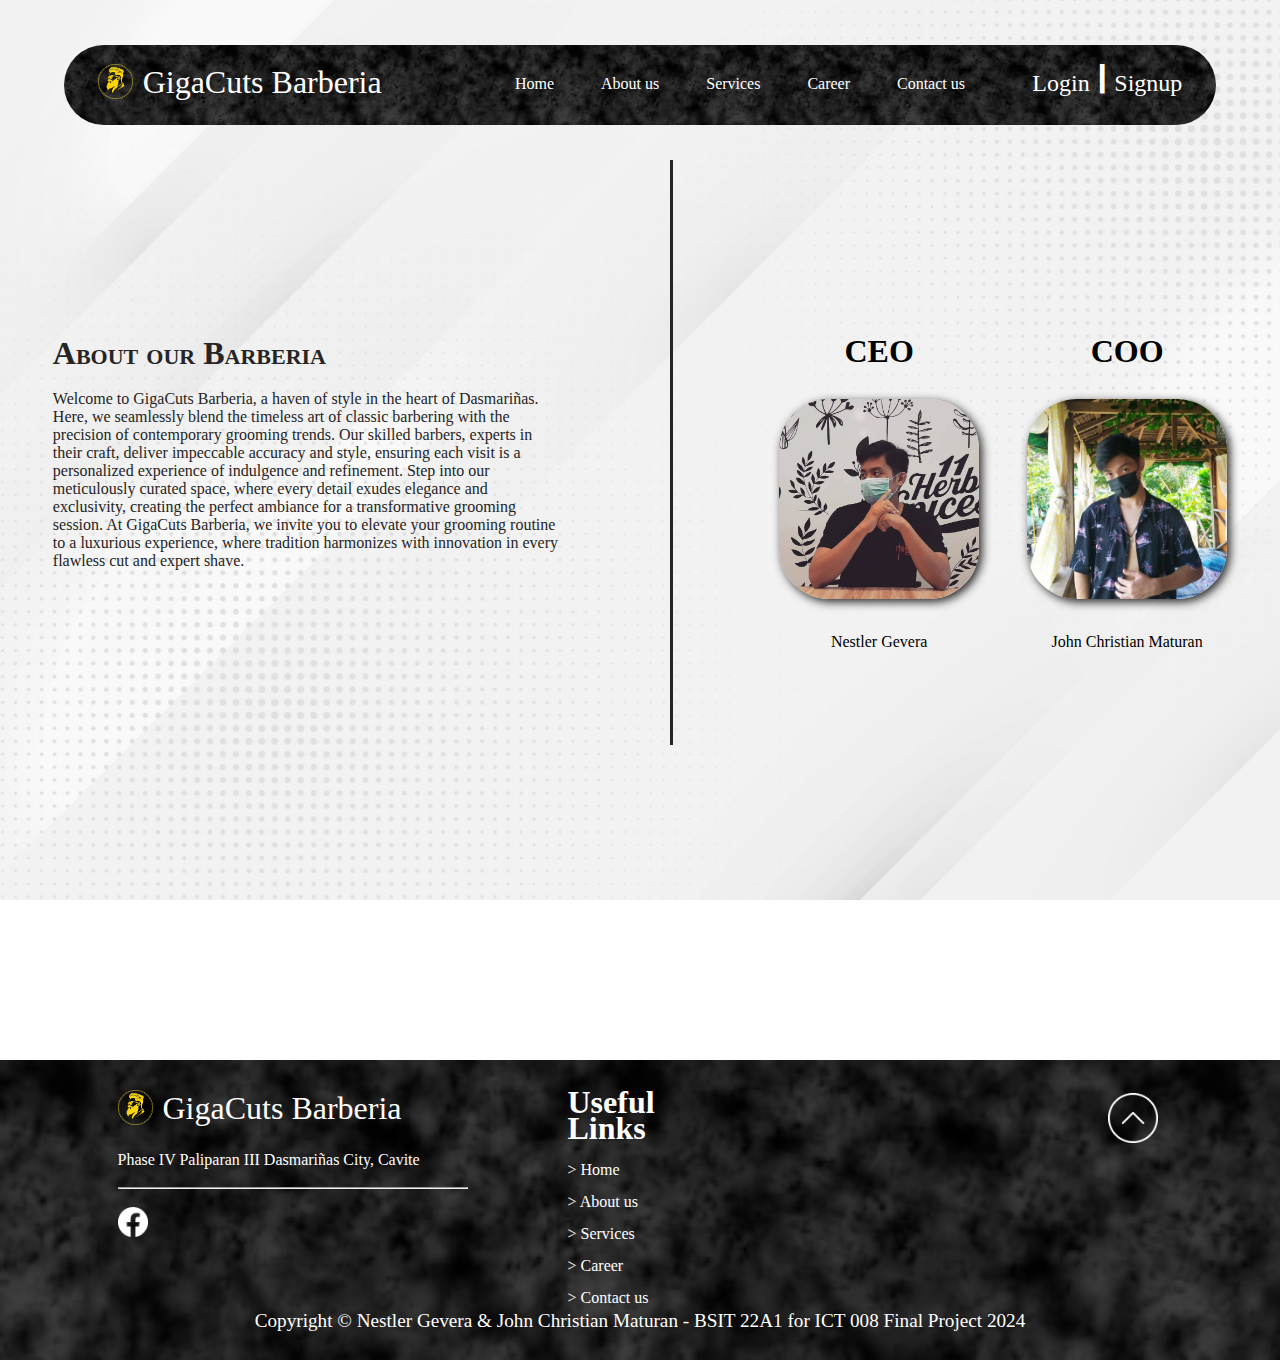
==== aboutus.html @ 195bfbb7 "Added pictures to about us" ====
<!DOCTYPE html>
<html lang="en">
<head>
    <meta charset="UTF-8">
    <meta name="viewport" content="width=device-width, initial-scale=1.0">
    <title>GigaCuts Barberia - About us</title>
    <link rel="icon" href="icons/logo-gold-without-bg.png" type="image/png">
    <link rel="stylesheet" href="css/aboutus.css">
    <link rel="stylesheet" href="css/responsive.css">
</head>
<body>
    <header class="header">
        <div id="navbar-container">
            <div id="logo-container">
                <a href="index.html"><img src="icons/logo-gold-without-bg.png" alt="logo"></a>
                <a href="index.html">GigaCuts Barberia</a>
            </div>
            <nav id="navbar">
                <a href="index.html">Home</a>
                <a href="aboutus.html">About us</a>
                <a href="#">Services</a>
                <a href="#">Career</a>
                <a href="#">Contact us</a>
            </nav>
            <nav id="session-btn">
                <a href="#" id="login-btn">Login</a>
                <p>┃</p>
                <a href="#" id="signup-btn">Signup</a>
            </nav>
        </div>
    </header>
    <main class="main">
        <div class="header-space">

        </div>
        <section class="section" id="landing-page-section">
            <div class="lps" id="lps-1">
                <div id="lps-content">
                    <h1>About our Barberia</h1>
                    <br>
                    <p>
                        Welcome to GigaCuts Barberia, a haven 
                        of style in the heart of Dasmariñas. 
                        Here, we seamlessly blend the timeless 
                        art of classic barbering with the 
                        precision of contemporary grooming 
                        trends. Our skilled barbers, experts 
                        in their craft, deliver impeccable 
                        accuracy and style, ensuring each visit 
                        is a personalized experience of 
                        indulgence and refinement. Step into 
                        our meticulously curated space, where 
                        every detail exudes elegance and 
                        exclusivity, creating the perfect 
                        ambiance for a transformative grooming 
                        session. At GigaCuts Barberia, we 
                        invite you to elevate your grooming 
                        routine to a luxurious experience, 
                        where tradition harmonizes with 
                        innovation in every flawless cut and 
                        expert shave.
                    </p>
                </div>
            </div>
            <div class="lps" id="lps-2">
                
            </div>
            <div class="lps" id="lps-3">
                <div id="lps-3-container">
                    <div id="lps-3-1">
                        <h1>CEO</h1>
                        <figure>
                            <img src="photos/nestler.jpg" alt="A handsome CEO">
                            <figcaption>Nestler Gevera</figcaption>
                        </figure>
                    </div>
                    <div id="lps-3-2">
                        <h1>COO</h1>
                        <figure>
                            <img src="photos/christian.jpg" alt="a handsome COO">
                            <figcaption>John Christian Maturan  </figcaption>
                        </figure>
                    </div>
                </div>
            </div>
        </section>
    </main>
    <footer class="footer">
        <section id="footer-section">
            <div id="footer-container">
                <div id="footer-sec-1">
                    <div id="footer-info-container">
                        <div id="footer-info">
                            <a href="index.html"><img src="icons/logo-gold-without-bg.png" alt="logo"></a>
                            <a href="index.html">GigaCuts Barberia</a>
                        </div>
                        <br>
                        <p id="footer-info-paragraph">Phase IV Paliparan III Dasmariñas City, Cavite</p>
                        <br>
                        <hr>
                        <br>
                        <div class="socmed-icons">
                            <a href="https://www.facebook.com/profile.php?id=61561497173823" target="_blank"><img src="icons/facebook-icon-white.png"></a>
                        </div>
                    </div>
                    <div id="nav-links">
                        <h1>Useful Links</h1>
                        <br>
                        <div id="nav-links-container">
                            <a href="index.html">> Home</a>
                            <a href="aboutus.html">> About us</a>
                            <a href="#">> Services</a>
                            <a href="#">> Career</a>
                            <a href="#">> Contact us</a>
                        </div>
                    </div>
                </div>
                <div id="top-btn">
                    <a href="#top"><img src="icons/pointer-up-white.png"></a>
                </div>
            </div>
            <div id="copyright">
                <p>Copyright © Nestler Gevera & John Christian Maturan - BSIT 22A1 for ICT 008 Final Project 2024</p>
            </div>
        </section>
    </footer>
    <script src="/javascript/aboutus.js"></script>
</body>
</html>
---- css/aboutus.css ----
@import url('https://fonts.cdnfonts.com/css/poppins');
@import url('https://fonts.googleapis.com/css2?family=Montserrat:ital,wght@0,100..900;1,100..900&display=swap');
@import url(https://db.onlinewebfonts.com/c/ffe66f1f477fe14d4460f1558fd58b91?family=Deadhead+Rough);

* {
    margin: 0;
    padding: 0;
    box-sizing: border-box;
    font-family: "Deadhead Rough",fantasy;
    user-select: none;
}

body {
    background-image: url('../assets/white-bg-1.jpg');
    background-repeat: no-repeat;
    background-position: center center;
    background-attachment: fixed;
    background-size: cover;
}

/*Header Code*/
.header {
    position: fixed;
    top: 5%;
    height: 80px;
    width: 100%;
    display: grid;
    place-items: center;
    z-index: 100;
}

#navbar-container {
    display: flex;
    place-items: center;
    width: 90%;
    height: 80px;
    background-image: url('../assets/navbar-bg.png');
    background-attachment: fixed;
    background-repeat: no-repeat;
    background-position: center center;
    border-radius: 50px;
    justify-content: space-around;
}

#logo-container {
    transition: 0.3s;
    display: flex;
    width: 350px;
}

#logo-container a {
    color: white;
    font-size: 2em;
    font-weight: 300;
    text-decoration: none;
    transition: 0.3s;
}

#logo-container:hover {
    transform: scale(1.05);
}

#logo-container a img {
    width: 35px;
    height: 35px;
    margin-right: 10px;
}

#navbar {
    width: 450px;
    display: flex;
    justify-content: space-between;
}

#navbar a {
    text-decoration: none;
    font-size: 1em;
    color: white;
    font-weight: 300;
    transition: 0.3s;
    border-bottom: 3px solid transparent;
    padding-bottom: 5px;
    padding-top: 5px;
    font-family: Poppins;
    font-weight: 500;
}

#navbar a:hover {
    color: #FFD700;
    border-bottom: 3px solid #FFD700;
}

#session-btn {
    width: 150px;
    display: flex;
    justify-content: space-between;
}

#session-btn a {
    text-decoration: none;
    font-size: 1.5em;
    color: white;
    font-weight: 300;
    transition: 0.3s;
    border-bottom: 3px solid transparent;
    padding-bottom: 5px;
    padding-top: 5px;
}

#session-btn p {
    color: white;
    font-size: 1.5em;
    font-weight: 700;

}

#login-btn:hover {
    color: #F63E3E;
    border-bottom: 3px solid #F63E3E;
}

#signup-btn:hover {
    color: #097BE3;
    border-bottom: 3px solid #097BE3;
}

/*Main Code*/
.header-space {
    height: 160px;
    width: 100%;
}

.section {
    width: 100%;
    height: 100vh;
    display: flex;
}

#landing-page-section {
    display: flex;
    justify-content: space-around;
}

.lps {
    height: 65%;
    width: 40%;
}

#lps-1 {
    display: grid;
    place-content: center;
}

#lps-content h1, 
#lps-content p {
    font-family: Poppins;
    color: #252525;
}

#lps-content h1 {
    font-variant: small-caps;
    font-size: 2em;
}

#lps-2 {
    height: 65%;
    width: 3px;
    background-color: #252525;
}

#lps-3 {
    width: 35%;
    display: grid;
    place-items: center;
}

#lps-3-container {
    height: 300px;
    width: 100%;
    display: flex;
    justify-content: space-between;
    line-height: 3;
}

#lps-3-1 img, 
#lps-3-2 img {
    height: 200px;
    width: 200px;
    border-radius: 25%;
    box-shadow: 3px 3px 10px #252525;
}

#lps-3-1, 
#lps-3-2 {
    text-align: center;
}

#lps-3-1 h1, 
#lps-3-2 h1 {
    font-size: 2em;
    font-variant: small-caps;
    font-family: Poppins;
}

/*Footer Code*/
.footer {
    height: 300px;
    width: 100%;
    background-image: url('../assets/navbar-bg.png');
    background-position: center center;
    background-repeat: no-repeat;
    background-size: cover;
}

#footer-section {
    height: 300px;
    width: 100%;
}

#footer-container {
    padding-top: 30px;
    height: 250px;
    width: 100%;
    display: flex;
    justify-content: space-around;
}

#footer-sec-1 {
    display: flex;
    justify-content: space-between;
    height: 250px;
    width: 750px;
}

#footer-info-container {
    height: 200px;
}

#footer-info {
    transition: 0.3s;
    width: 350px;
    display: flex;
}

#footer-info a {
    color: white;
    font-size: 2em;
    font-weight: 300;
    text-decoration: none;
    transition: 0.3s;
}

#footer-info:hover {
    transform: scale(1.05);
}

#footer-info a img {
    width: 35px;
    height: 35px;
    margin-right: 10px;
}

#footer-info-paragraph {
    font-family: Poppins;
    font-size: 1em;
    color: white;
}

.socmed-icons {
    height: 30px;
    width: 300px;
}

.socmed-icons img {
    height: 30px;
    width: 30px;
}

#nav-links {
    height: 250px;
    width: 150px;
    margin-right: 150px;
    line-height: .8;
}

#nav-links h1 {
    color: white;
    font-family: Poppins;
}

#nav-links-container a {
    display: block;
    text-decoration: none;
    font-family: Poppins;
    color: white;
    transition: 0.3s ease;
    line-height: 2;
}

#nav-links-container a:hover {
    transform: translate(10px, 0px);
    color: #FFD700;
}

#top-btn {
    width: 60px;
    height: 60px;
    display: grid;
    place-items: center;
}

#top-btn a img {
    width: 50px;
    height: 50px;
    transition: 0.3s;
}

#top-btn a img:hover {
    transform: scale(1.1);
}

#copyright {
    width: 100%;
    text-align: center;
    color: white;
}

#copyright p {
    font-family: Poppins;
    font-size: 1.2em;
}
---- css/responsive.css ----
/*1920 x 1080 THE MOST COMMON RESOLUTION*/
@media screen and (max-height: 1080) {
    .section {
        height: 1080px;
        width: 100%;
    }
}
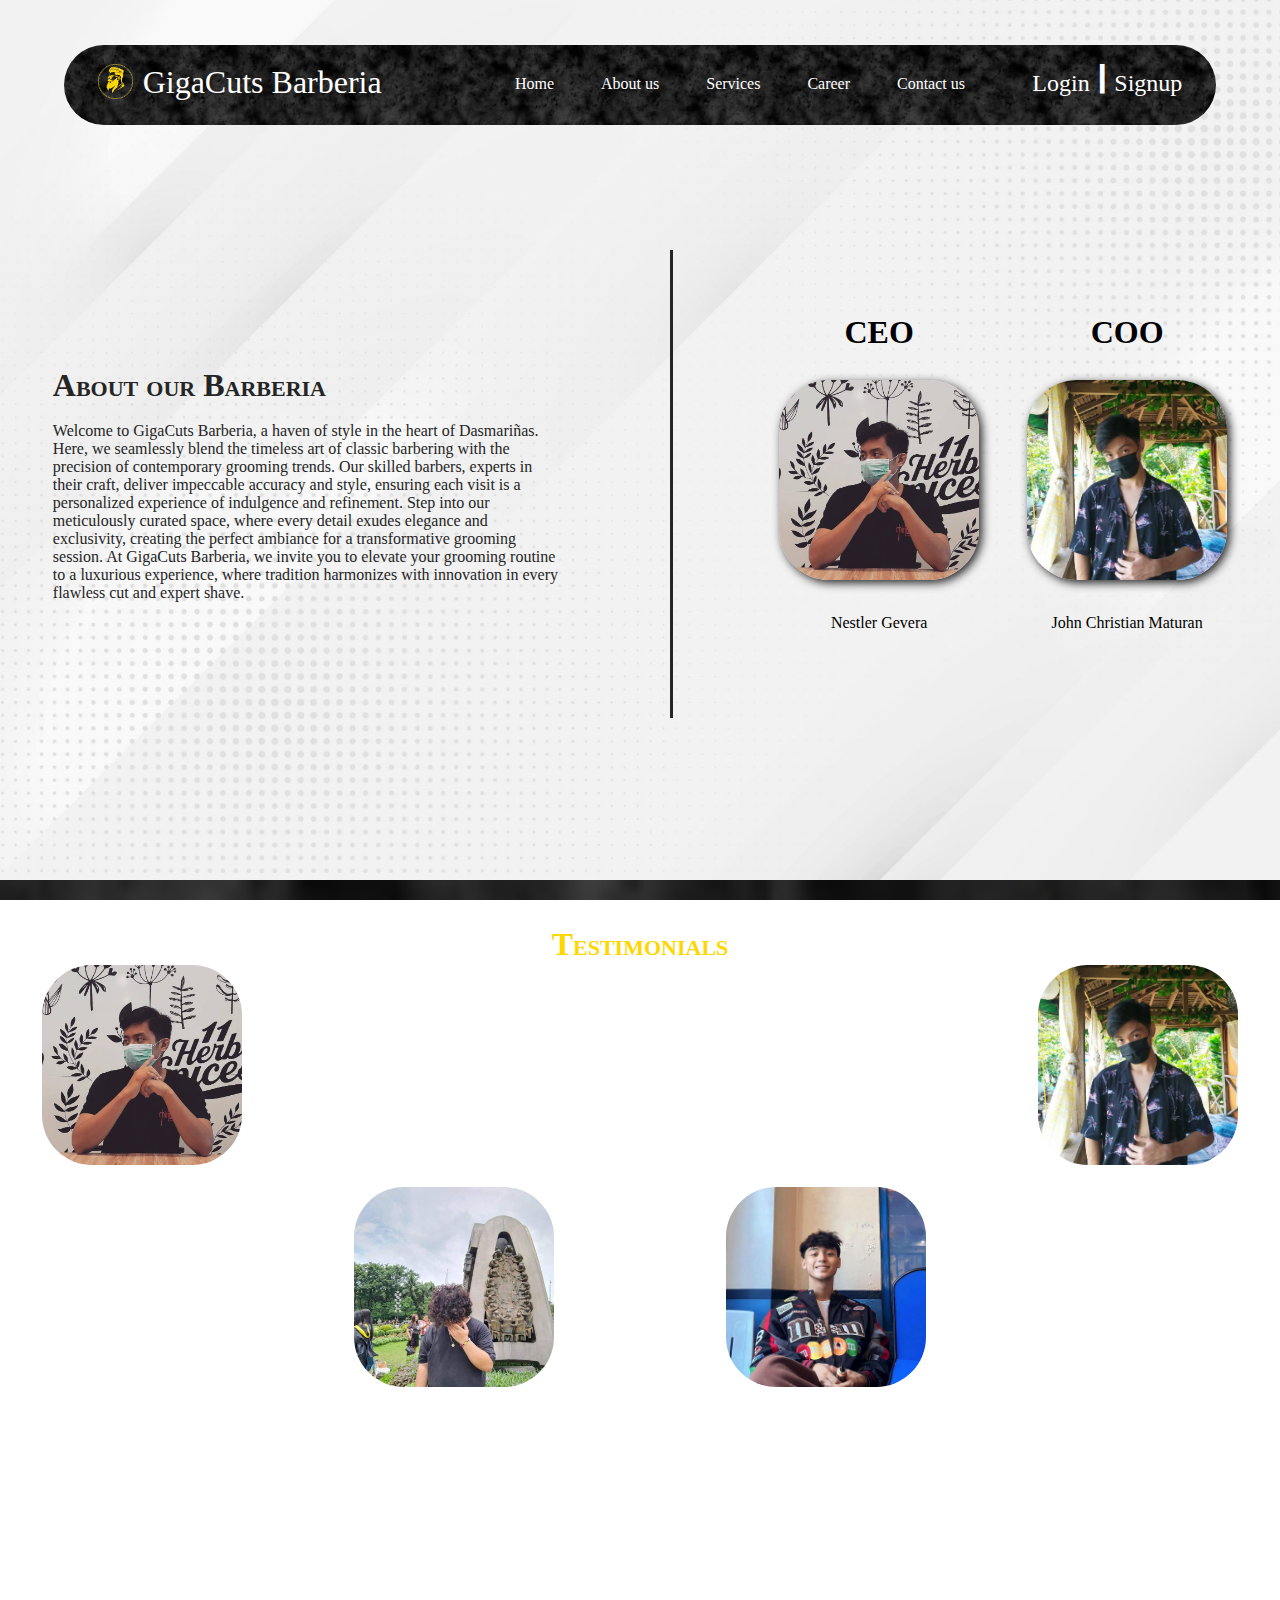
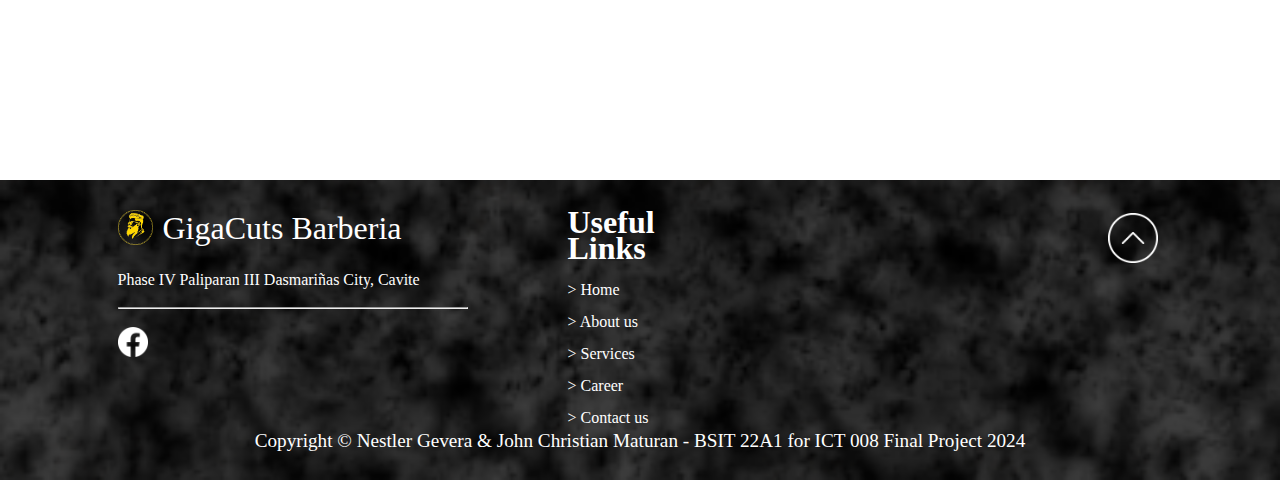
==== commit 48dac803: "finished testimonial section" ====
--- a/aboutus.html
+++ b/aboutus.html
@@ -84,6 +84,80 @@
                 </div>
             </div>
         </section>
+        <section class="section" id="testimonials">
+            <div id="testimonials-title">
+                <h1 id="testimonials-h1">
+                    Testimonials
+                </h1>
+                <div id="testimonials-container">
+                    <div class="tes" id="tes-1">
+                        <div id="t1">
+                            <figure class="figure-testimonials">
+                                <img src="photos/nestler.jpg" alt="Nestler">
+                                <figcaption>Nestler Gevera</figcaption>
+                            </figure>
+                            <div id="pte-container">
+                                <p id="pte-1">
+                                    "GigaCuts Barberia is my go-to spot for 
+                                    impeccable cuts every time. Their 
+                                    attention to detail and friendly 
+                                    atmosphere make each visit a pleasure."
+                                </p>
+                            </div>
+                        </div>
+                        <div id="t2">
+                            <div id="pte-container">
+                                <p id="pte-2">
+                                    "I've been a loyal customer of GigaCuts 
+                                    Barberia for years. Their skilled 
+                                    barbers always exceed my expectations 
+                                    with their precision and professionalism."
+                                </p>
+                            </div>
+                            <figure class="figure-testimonials">
+                                <img src="photos/rey.jpg" alt="Nestler">
+                                <figcaption>Rey James Alpanoso</figcaption>
+                            </figure>
+                        </div>
+                    </div>
+                    <div class="tes" id="tes-2">
+                        
+                    </div>
+                    <div class="tes" id="tes-3">
+                        <div id="t2">
+                            <div id="pte-container">
+                                <p id="pte-2">
+                                    "I'm always impressed by the personalized 
+                                    service and attention to detail at 
+                                    GigaCuts Barberia. They truly understand 
+                                    and cater to their clients' individual 
+                                    styles."
+                                </p>
+                            </div>
+                            <figure class="figure-testimonials">
+                                <img src="photos/christian.jpg" alt="Nestler">
+                                <figcaption>John Christian Maturan</figcaption>
+                            </figure>
+                        </div>
+                        <div id="t1">
+                            <figure class="figure-testimonials">
+                                <img src="photos/jm.jpg" alt="Nestler">
+                                <figcaption>John Michael Francisco</figcaption>
+                            </figure>
+                            <div id="pte-container">
+                                <p id="pte-1">
+                                    "As a regular at GigaCuts Barberia, I can 
+                                    confidently say they deliver exceptional 
+                                    haircuts and great customer service. I 
+                                    always leave feeling fresh and stylish, 
+                                    highly recommend them!"
+                                </p>
+                            </div>
+                        </div>
+                    </div>
+                </div>
+            </div>
+        </section>
     </main>
     <footer class="footer">
         <section id="footer-section">
--- a/css/aboutus.css
+++ b/css/aboutus.css
@@ -7,7 +7,6 @@
     padding: 0;
     box-sizing: border-box;
     font-family: "Deadhead Rough",fantasy;
-    user-select: none;
 }
 
 body {
@@ -111,7 +110,6 @@
     color: white;
     font-size: 1.5em;
     font-weight: 700;
-
 }
 
 #login-btn:hover {
@@ -133,12 +131,13 @@
 .section {
     width: 100%;
     height: 100vh;
-    display: flex;
 }
 
 #landing-page-section {
     display: flex;
     justify-content: space-around;
+    transform: translate(0px, 10vh);
+    height: 80vh;
 }
 
 .lps {
@@ -180,6 +179,7 @@
     display: flex;
     justify-content: space-between;
     line-height: 3;
+    transform: translate(0px, -50px);
 }
 
 #lps-3-1 img, 
@@ -202,6 +202,80 @@
     font-family: Poppins;
 }
 
+/*Testimonials Code*/
+#testimonials-title {
+    width: 100%;
+    height: 620px;
+    background-image: url('../assets/navbar-bg.png');
+    background-position: center center;
+    background-repeat: no-repeat;
+    background-size: cover;
+    background-attachment: fixed;
+    display: grid;
+    place-items: center;
+}
+
+#testimonials-h1 {
+    color: #FFD700;
+    font-variant: small-caps;
+    font-family: Poppins;
+    font-size: 2em;
+    margin-top: 5vh;
+}
+
+#testimonials-container {
+    display: flex;
+    justify-content: space-around;
+    margin-bottom: 10vh;
+}
+
+.tes {
+    width: 40%;
+    display: grid;
+    place-items: center;
+}
+
+.figure-testimonials img {
+    width: 200px;
+    height: 200px;
+    border-radius: 25%;
+}
+
+.figure-testimonials figcaption {
+    text-align: center;
+    color: white;
+}
+
+#t1, #t2 {
+    width: 100%;
+    display: flex;
+    justify-content: space-between;
+}
+
+#pte-container {
+    height: 200px;
+    width: 60%;
+    display: grid;
+    place-items: center;
+}
+
+#t1 p, #t2 p {
+    font-size: 1em;
+    font-family: Poppins;
+    color: white;
+}
+
+#t2 p {
+    text-align: right;
+}
+
+#tes-2 {
+    height: 75%;
+    width: 3px;
+    background-color: white;
+    margin-top: 75px;
+}
+
 /*Footer Code*/
 .footer {
     height: 300px;
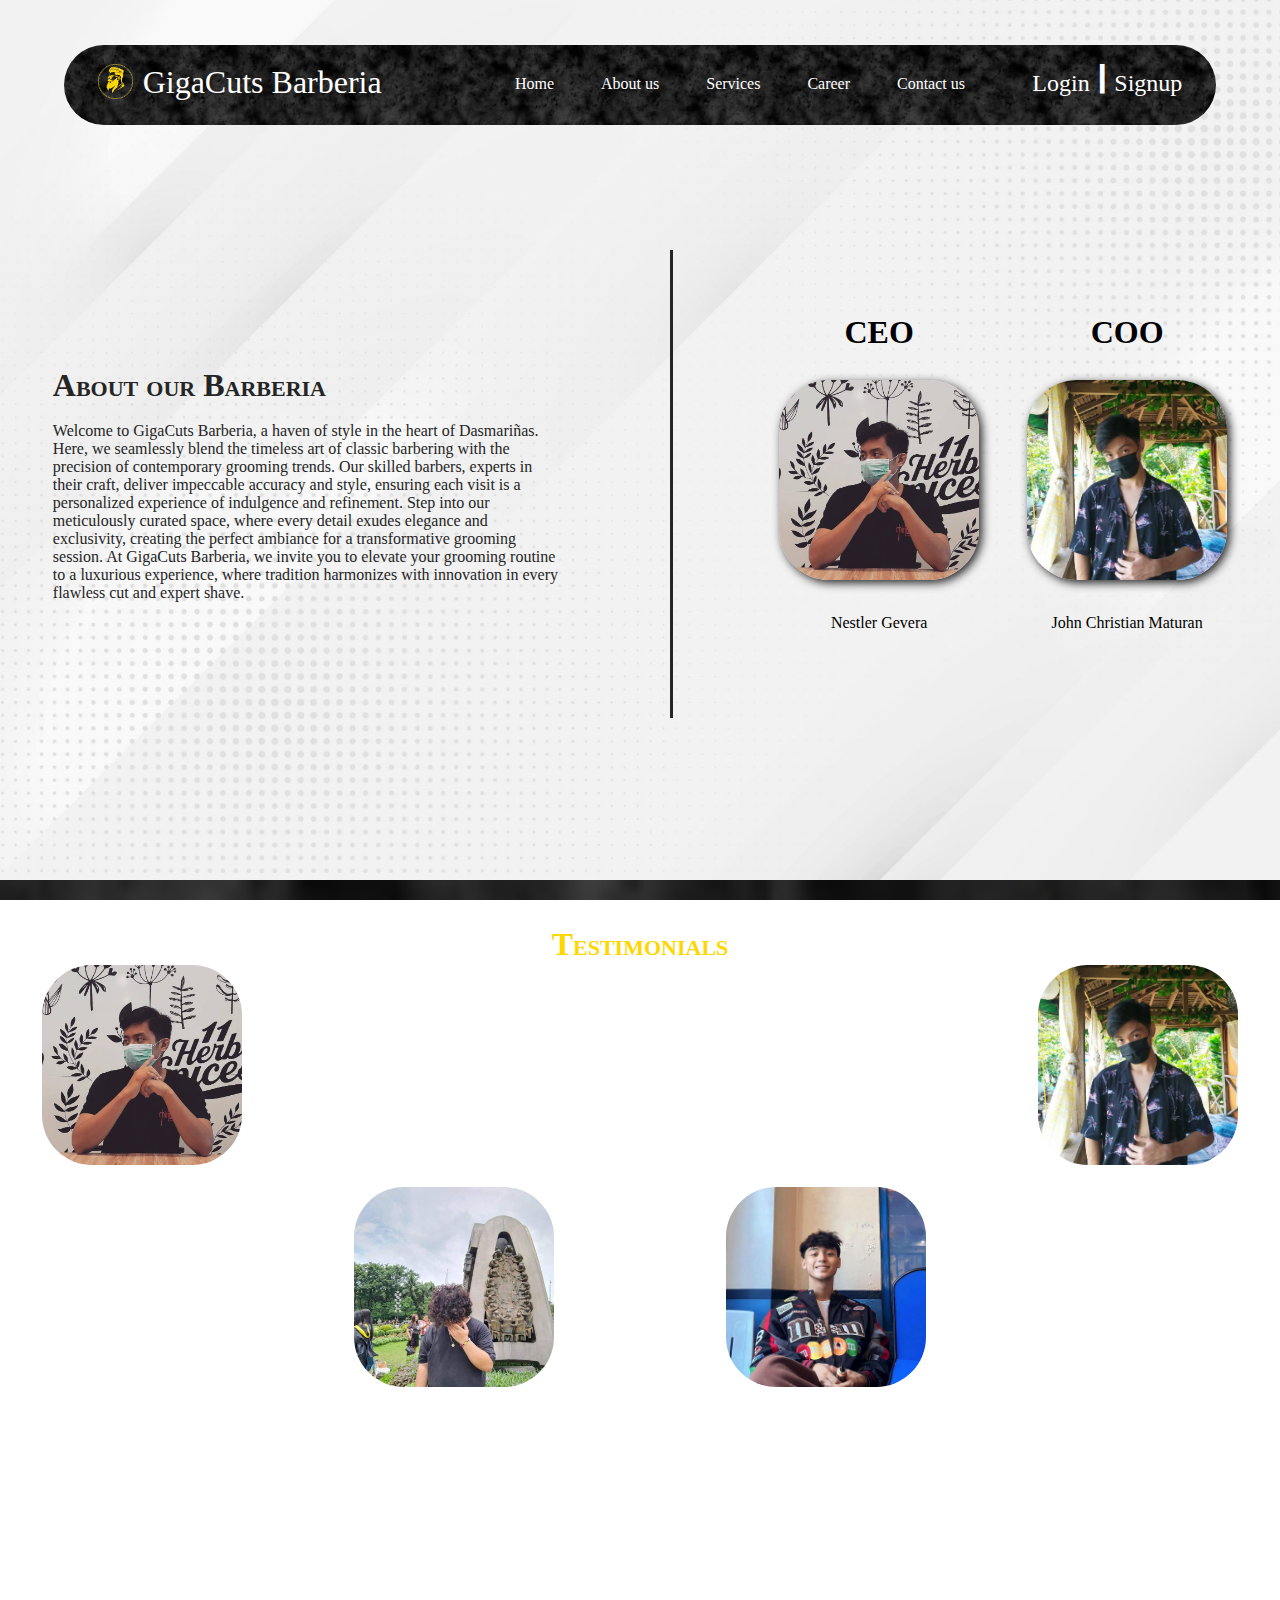
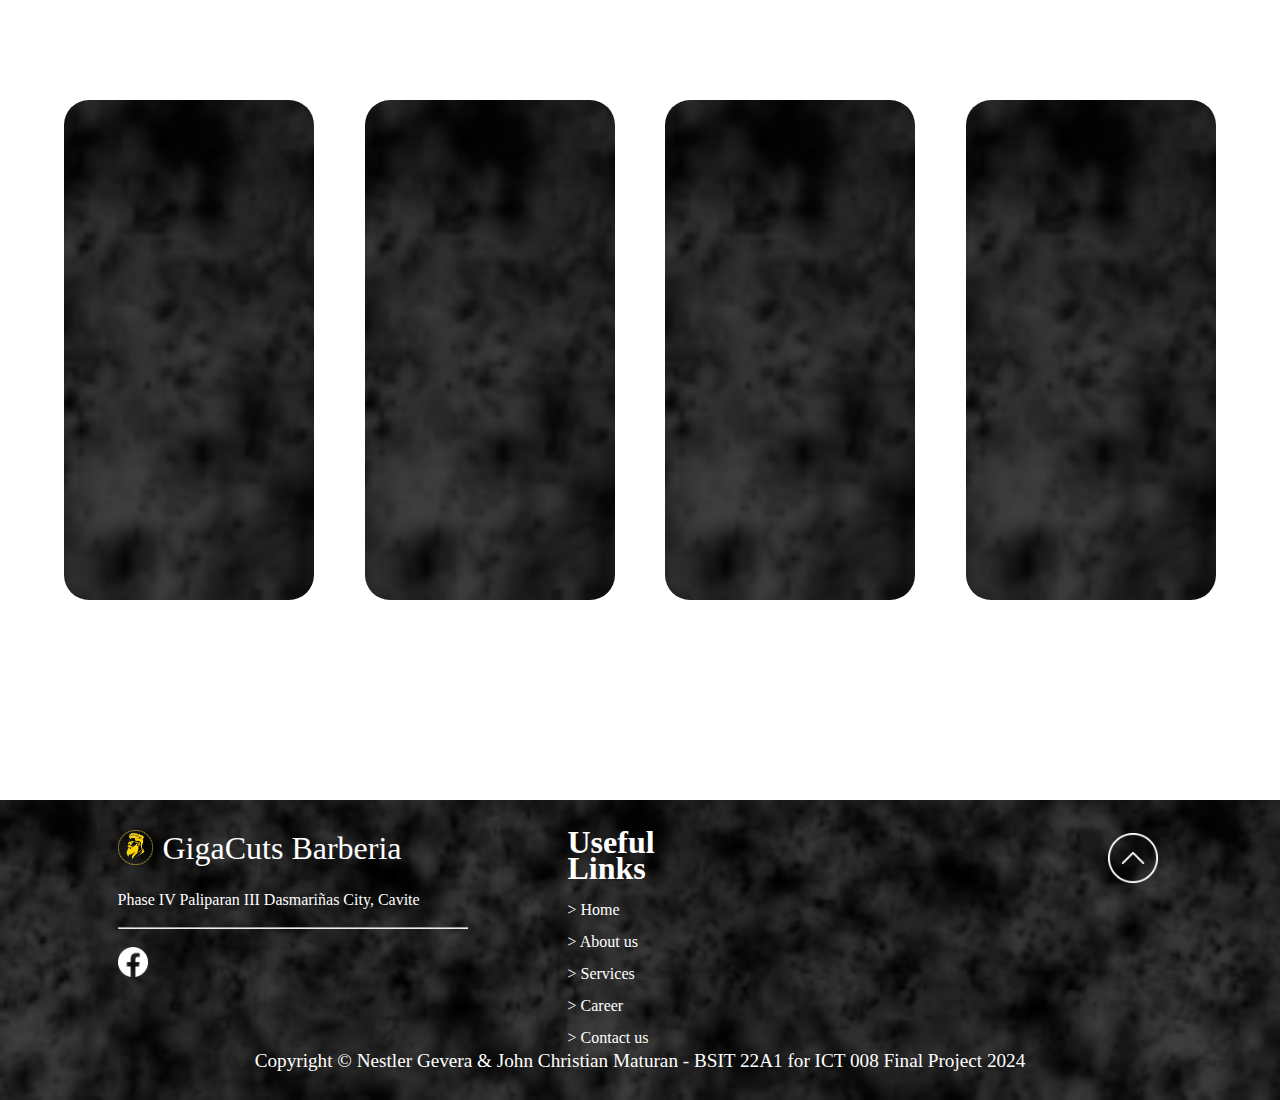
==== commit 75d2e095: "added barbers section" ====
--- a/aboutus.html
+++ b/aboutus.html
@@ -158,6 +158,22 @@
                 </div>
             </div>
         </section>
+        <section class="section" id="barbers">
+            <div id="barbers-container">
+                <div class="barber" id="barber-1">
+                    
+                </div>
+                <div class="barber" id="barber-2">
+                    
+                </div>
+                <div class="barber" id="barber-3">
+                    
+                </div>
+                <div class="barber" id="barber-4">
+                    
+                </div>
+            </div>
+        </section>
     </main>
     <footer class="footer">
         <section id="footer-section">
--- a/css/aboutus.css
+++ b/css/aboutus.css
@@ -203,6 +203,10 @@
 }
 
 /*Testimonials Code*/
+#testimonials {
+    height: 620px;
+}
+
 #testimonials-title {
     width: 100%;
     height: 620px;
@@ -276,6 +280,34 @@
     margin-top: 75px;
 }
 
+/*Barbers Code*/
+#barbers {
+    display: grid;
+    place-items: center;
+}
+
+#barbers-container {
+    width: 90%;
+    height: 500px;
+    display: flex;
+    justify-content: space-between;
+}
+
+.barber {
+    height: 100%;
+    width: 250px;
+    background-image: url('../assets/navbar-bg.png');
+    background-size: cover;
+    background-position: center center;
+    background-repeat: no-repeat;
+    border-radius: 25px;
+    transition: 0.3s;
+}
+
+.barber:hover {
+    transform: scale(1.1);
+}
+
 /*Footer Code*/
 .footer {
     height: 300px;
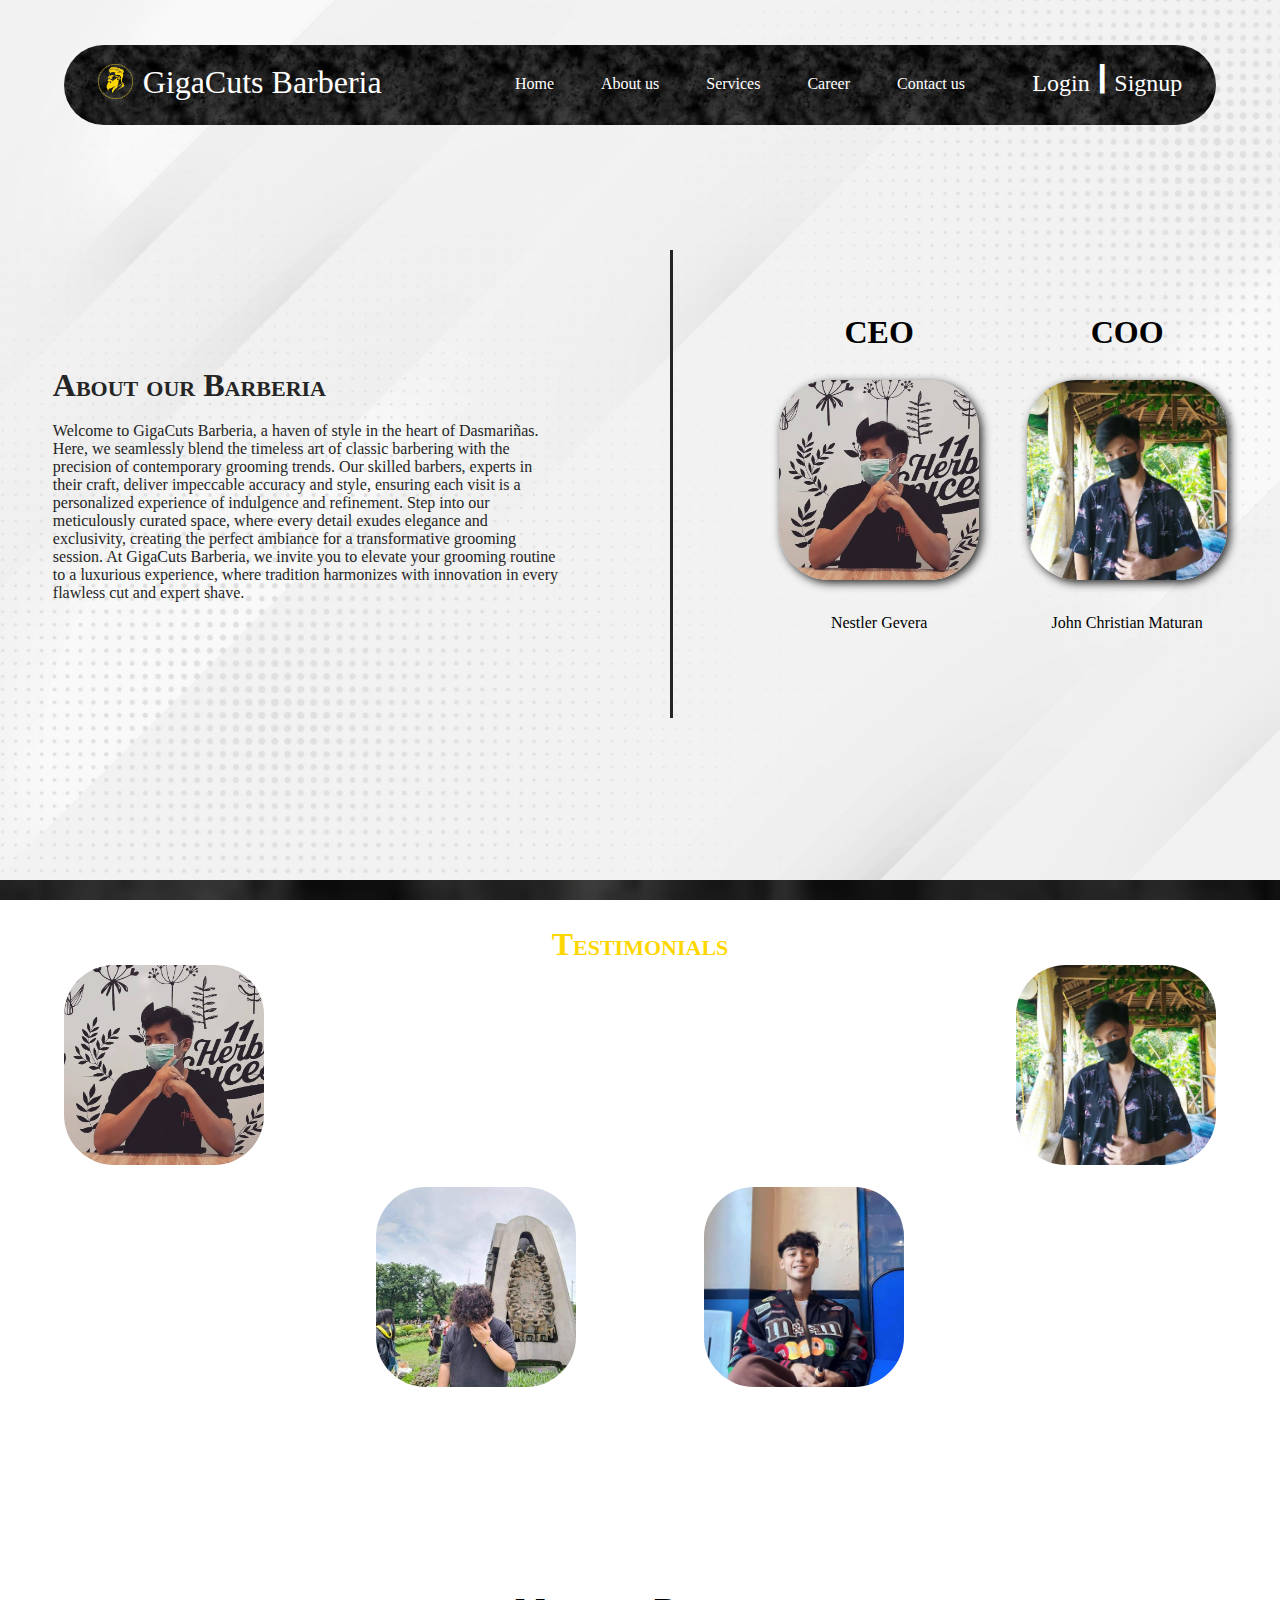
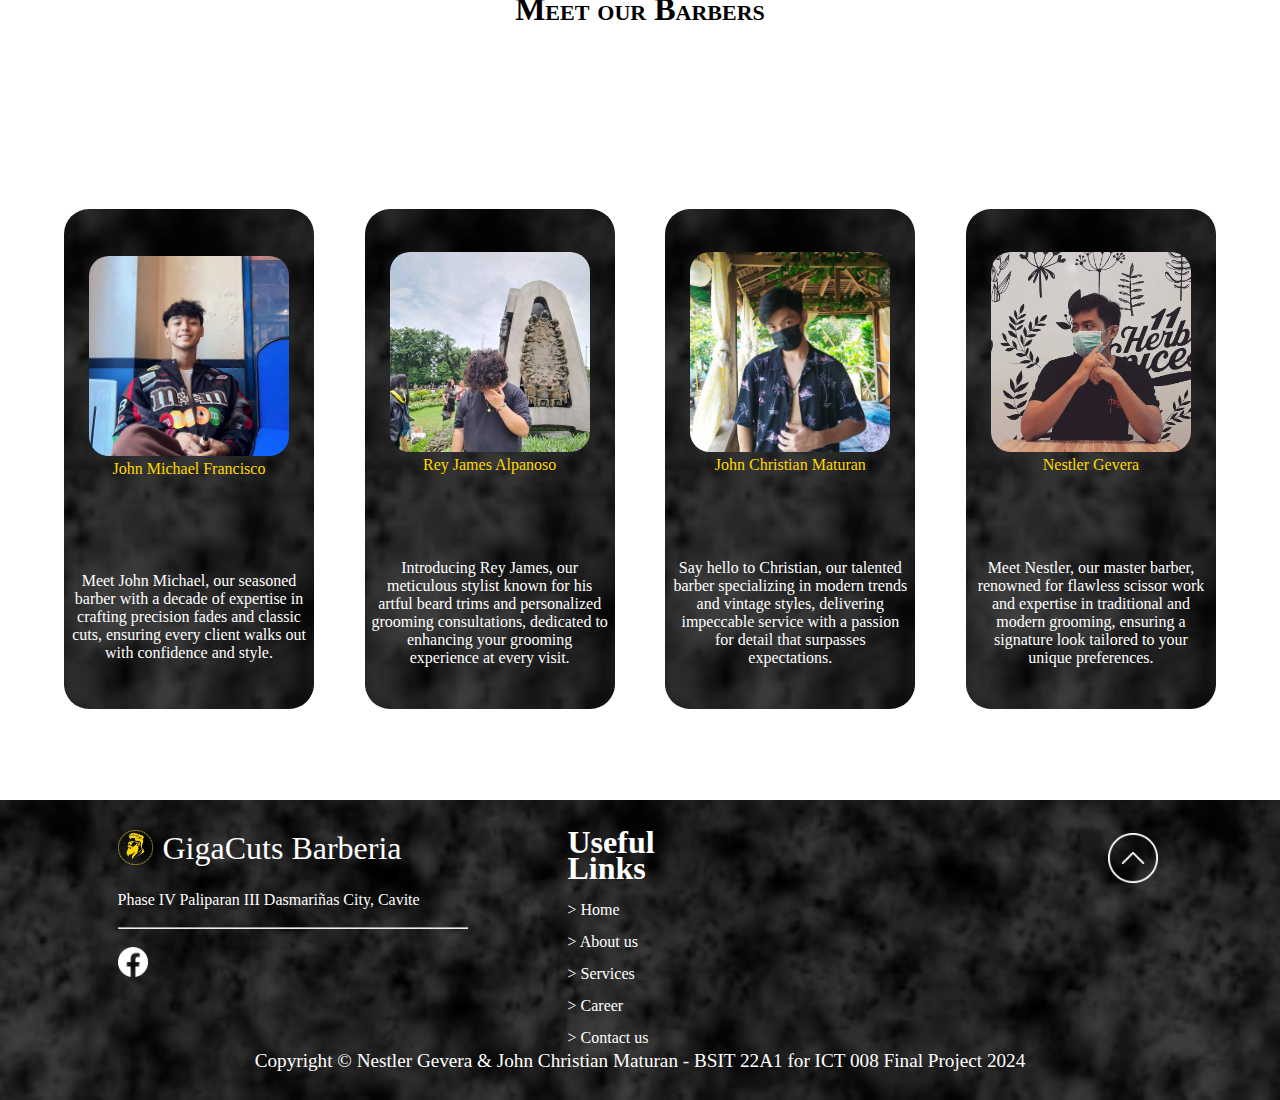
==== commit 8d669cd8: "finished about us page" ====
--- a/aboutus.html
+++ b/aboutus.html
@@ -120,9 +120,6 @@
                             </figure>
                         </div>
                     </div>
-                    <div class="tes" id="tes-2">
-                        
-                    </div>
                     <div class="tes" id="tes-3">
                         <div id="t2">
                             <div id="pte-container">
@@ -159,18 +156,59 @@
             </div>
         </section>
         <section class="section" id="barbers">
+            <div id="barber-h1">
+                <h1>Meet our Barbers</h1>
+            </div>
             <div id="barbers-container">
                 <div class="barber" id="barber-1">
-                    
+                    <figure>
+                        <img src="photos/jm.jpg" alt="A handsome man">
+                        <figcaption>John Michael Francisco</figcaption>
+                    </figure>
+                    <p class="barber-intro">
+                        Meet John Michael, our seasoned barber 
+                        with a decade of expertise in crafting 
+                        precision fades and classic cuts, 
+                        ensuring every client walks out with 
+                        confidence and style.
+                    </p>
                 </div>
                 <div class="barber" id="barber-2">
-                    
+                    <figure>
+                        <img src="photos/rey.jpg" alt="A handsome man">
+                        <figcaption>Rey James Alpanoso</figcaption>
+                    </figure>
+                    <p class="barber-intro">
+                        Introducing Rey James, our meticulous 
+                        stylist known for his artful beard trims 
+                        and personalized grooming consultations, 
+                        dedicated to enhancing your grooming 
+                        experience at every visit.
+                    </p>
                 </div>
                 <div class="barber" id="barber-3">
-                    
+                    <figure>
+                        <img src="photos/christian.jpg" alt="A handsome man">
+                        <figcaption>John Christian Maturan</figcaption>
+                    </figure>
+                    <p class="barber-intro">
+                        Say hello to Christian, our talented barber 
+                        specializing in modern trends and vintage 
+                        styles, delivering impeccable service with a 
+                        passion for detail that surpasses expectations.
+                    </p>
                 </div>
                 <div class="barber" id="barber-4">
-                    
+                    <figure>
+                        <img src="photos/nestler.jpg" alt="A handsome man">
+                        <figcaption>Nestler Gevera</figcaption>
+                    </figure>
+                    <p class="barber-intro">
+                        Meet Nestler, our master barber, renowned for 
+                        flawless scissor work and expertise in 
+                        traditional and modern grooming, ensuring a 
+                        signature look tailored to your unique preferences.
+                    </p>
                 </div>
             </div>
         </section>
@@ -206,7 +244,10 @@
                     </div>
                 </div>
                 <div id="top-btn">
-                    <a href="#top"><img src="icons/pointer-up-white.png"></a>
+                    <a href="#top" id="top-btn-link">
+                        <img src="icons/pointer-up-white.png" id="top-white">
+                        <img src="icons/pointer-up-gold.png" id="top-gold">
+                    </a>
                 </div>
             </div>
             <div id="copyright">
--- a/css/aboutus.css
+++ b/css/aboutus.css
@@ -273,17 +273,21 @@
     text-align: right;
 }
 
-#tes-2 {
-    height: 75%;
-    width: 3px;
-    background-color: white;
-    margin-top: 75px;
-}
-
 /*Barbers Code*/
 #barbers {
     display: grid;
     place-items: center;
+}
+
+#barber-h1 {
+    width: 100%;
+    text-align: center;
+}
+
+#barber-h1 h1 {
+    font-variant: small-caps;
+    font-family: Poppins;
+    font-size: 2em;
 }
 
 #barbers-container {
@@ -302,10 +306,30 @@
     background-repeat: no-repeat;
     border-radius: 25px;
     transition: 0.3s;
+    display: grid;
+    place-items: center;
 }
 
 .barber:hover {
     transform: scale(1.1);
+}
+
+.barber img {
+    height: 200px;
+    width: 200px;
+    border-radius: 20px;
+}
+
+.barber figcaption {
+    text-align: center;
+    color: #FFD700;
+}
+
+.barber p {
+    text-align: center;
+    width: 95%;
+    color: white;
+    font-family: Poppins;
 }
 
 /*Footer Code*/
@@ -415,13 +439,23 @@
     place-items: center;
 }
 
-#top-btn a img {
+#top-btn-link {
+    transition: opacity 0.5s ease-in-out;
+}
+
+#top-btn-link img {
+    height: 50px;
     width: 50px;
-    height: 50px;
-    transition: 0.3s;
-}
-
-#top-btn a img:hover {
+}
+
+#top-btn-link img#top-gold {
+    display: none;
+}
+#top-btn-link:hover img#top-white {
+    display: none;
+}
+#top-btn-link:hover img#top-gold {
+    display: inline;
     transform: scale(1.1);
 }
 
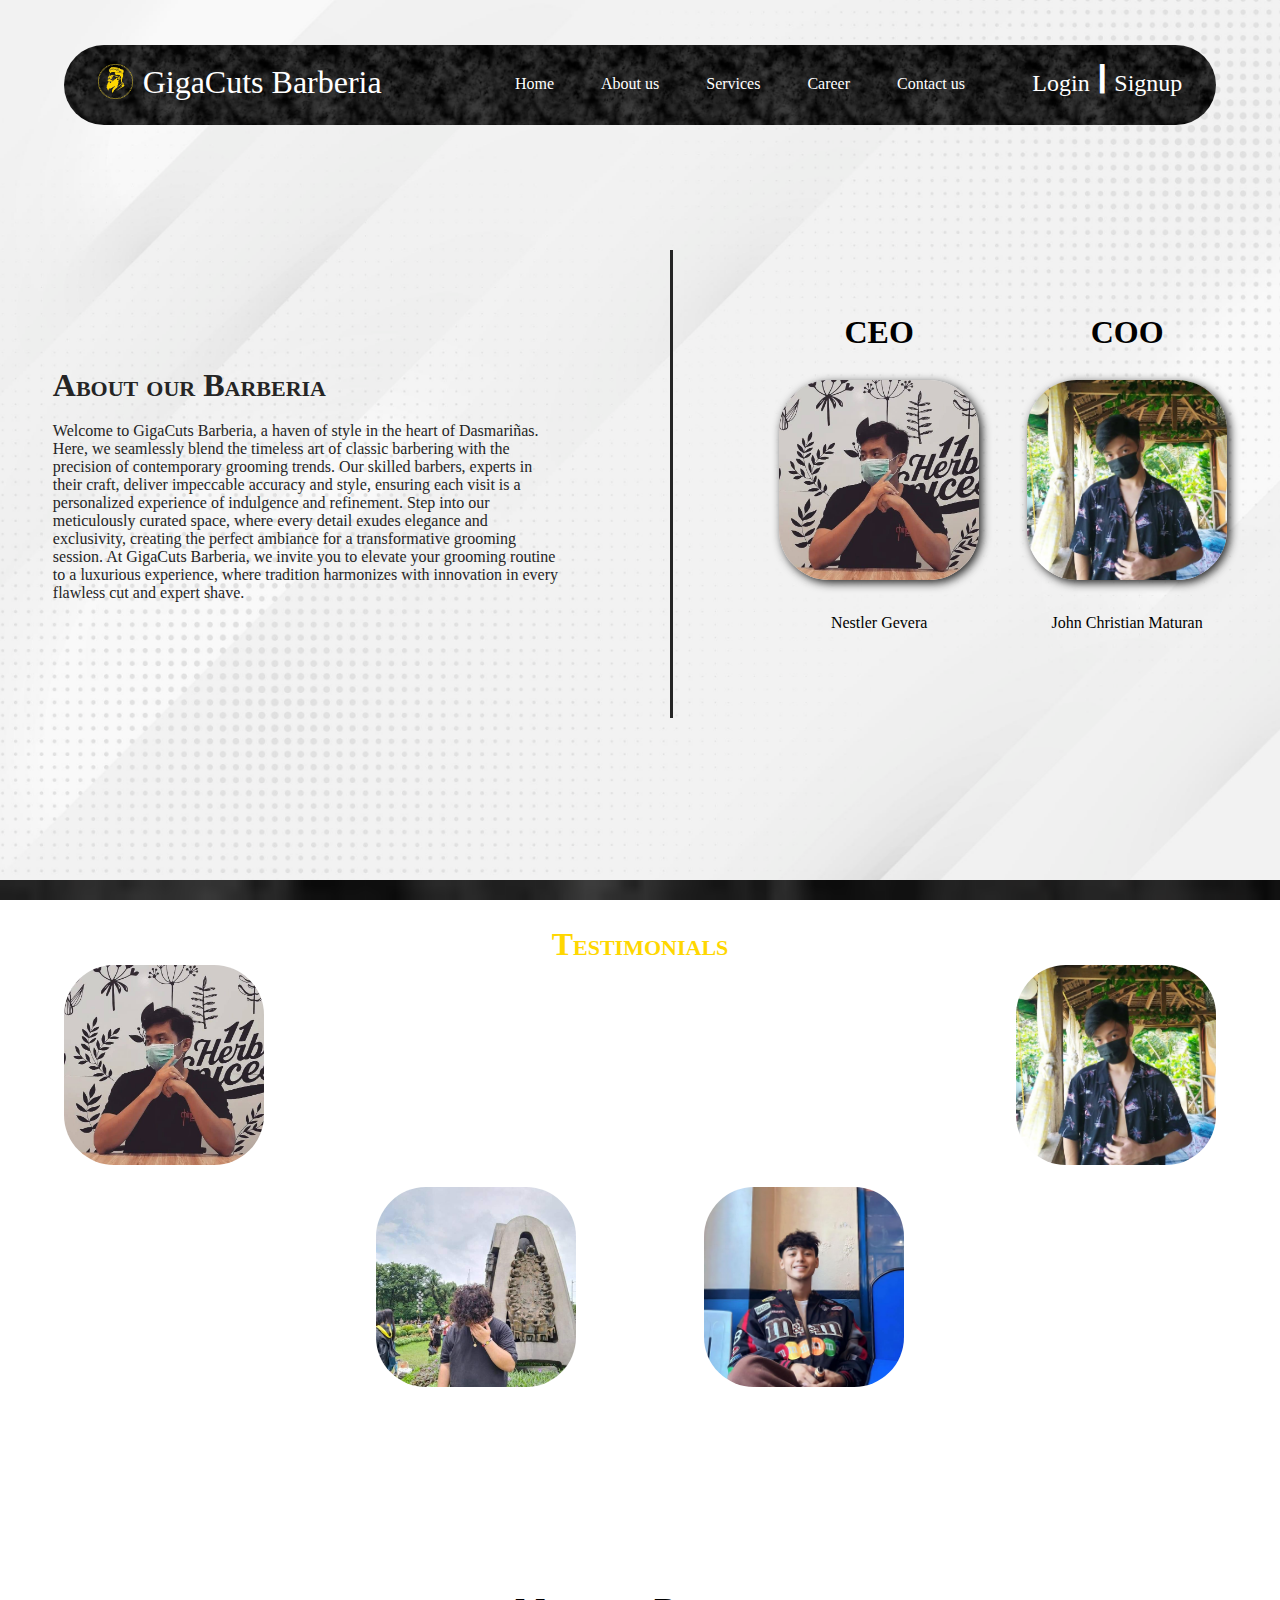
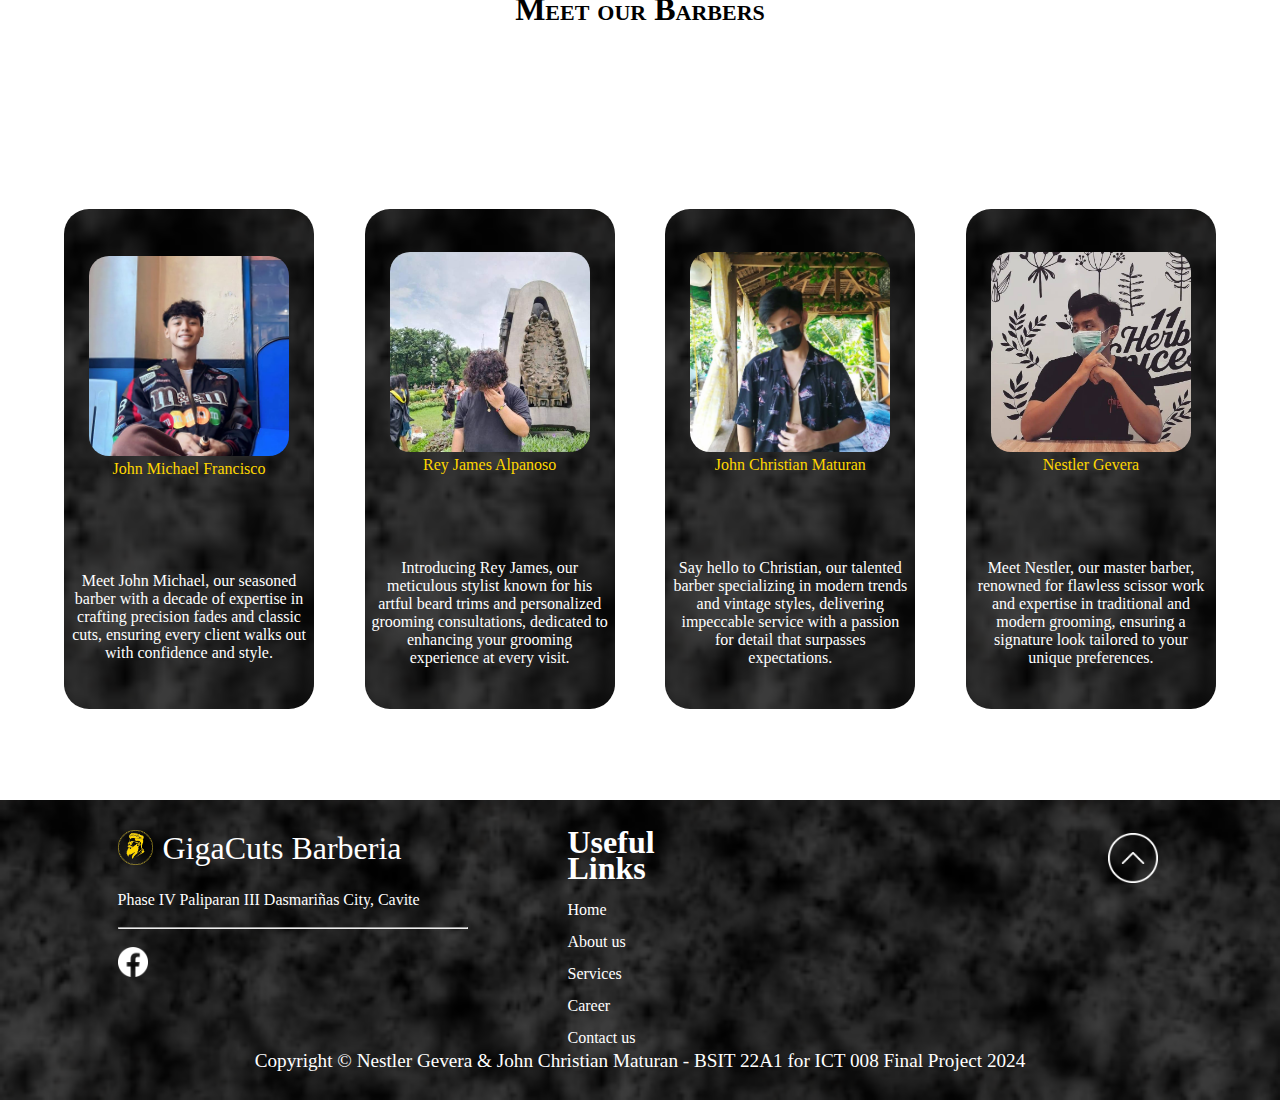
==== commit 92a0ad53: "finished setting up nav links" ====
--- a/aboutus.html
+++ b/aboutus.html
@@ -6,7 +6,6 @@
     <title>GigaCuts Barberia - About us</title>
     <link rel="icon" href="icons/logo-gold-without-bg.png" type="image/png">
     <link rel="stylesheet" href="css/aboutus.css">
-    <link rel="stylesheet" href="css/responsive.css">
 </head>
 <body>
     <header class="header">
@@ -18,9 +17,9 @@
             <nav id="navbar">
                 <a href="index.html">Home</a>
                 <a href="aboutus.html">About us</a>
-                <a href="#">Services</a>
-                <a href="#">Career</a>
-                <a href="#">Contact us</a>
+                <a href="services.html">Services</a>
+                <a href="career.html">Career</a>
+                <a href="contactus.html">Contact us</a>
             </nav>
             <nav id="session-btn">
                 <a href="#" id="login-btn">Login</a>
@@ -235,11 +234,11 @@
                         <h1>Useful Links</h1>
                         <br>
                         <div id="nav-links-container">
-                            <a href="index.html">> Home</a>
-                            <a href="aboutus.html">> About us</a>
-                            <a href="#">> Services</a>
-                            <a href="#">> Career</a>
-                            <a href="#">> Contact us</a>
+                            <a href="index.html">Home</a>
+                            <a href="aboutus.html">About us</a>
+                            <a href="services.html">Services</a>
+                            <a href="career.html">Career</a>
+                            <a href="contactus.html">Contact us</a>
                         </div>
                     </div>
                 </div>
--- a/css/aboutus.css
+++ b/css/aboutus.css
@@ -34,9 +34,9 @@
     width: 90%;
     height: 80px;
     background-image: url('../assets/navbar-bg.png');
-    background-attachment: fixed;
     background-repeat: no-repeat;
     background-position: center center;
+    background-size: cover;
     border-radius: 50px;
     justify-content: space-around;
 }
@@ -451,9 +451,11 @@
 #top-btn-link img#top-gold {
     display: none;
 }
+
 #top-btn-link:hover img#top-white {
     display: none;
 }
+
 #top-btn-link:hover img#top-gold {
     display: inline;
     transform: scale(1.1);
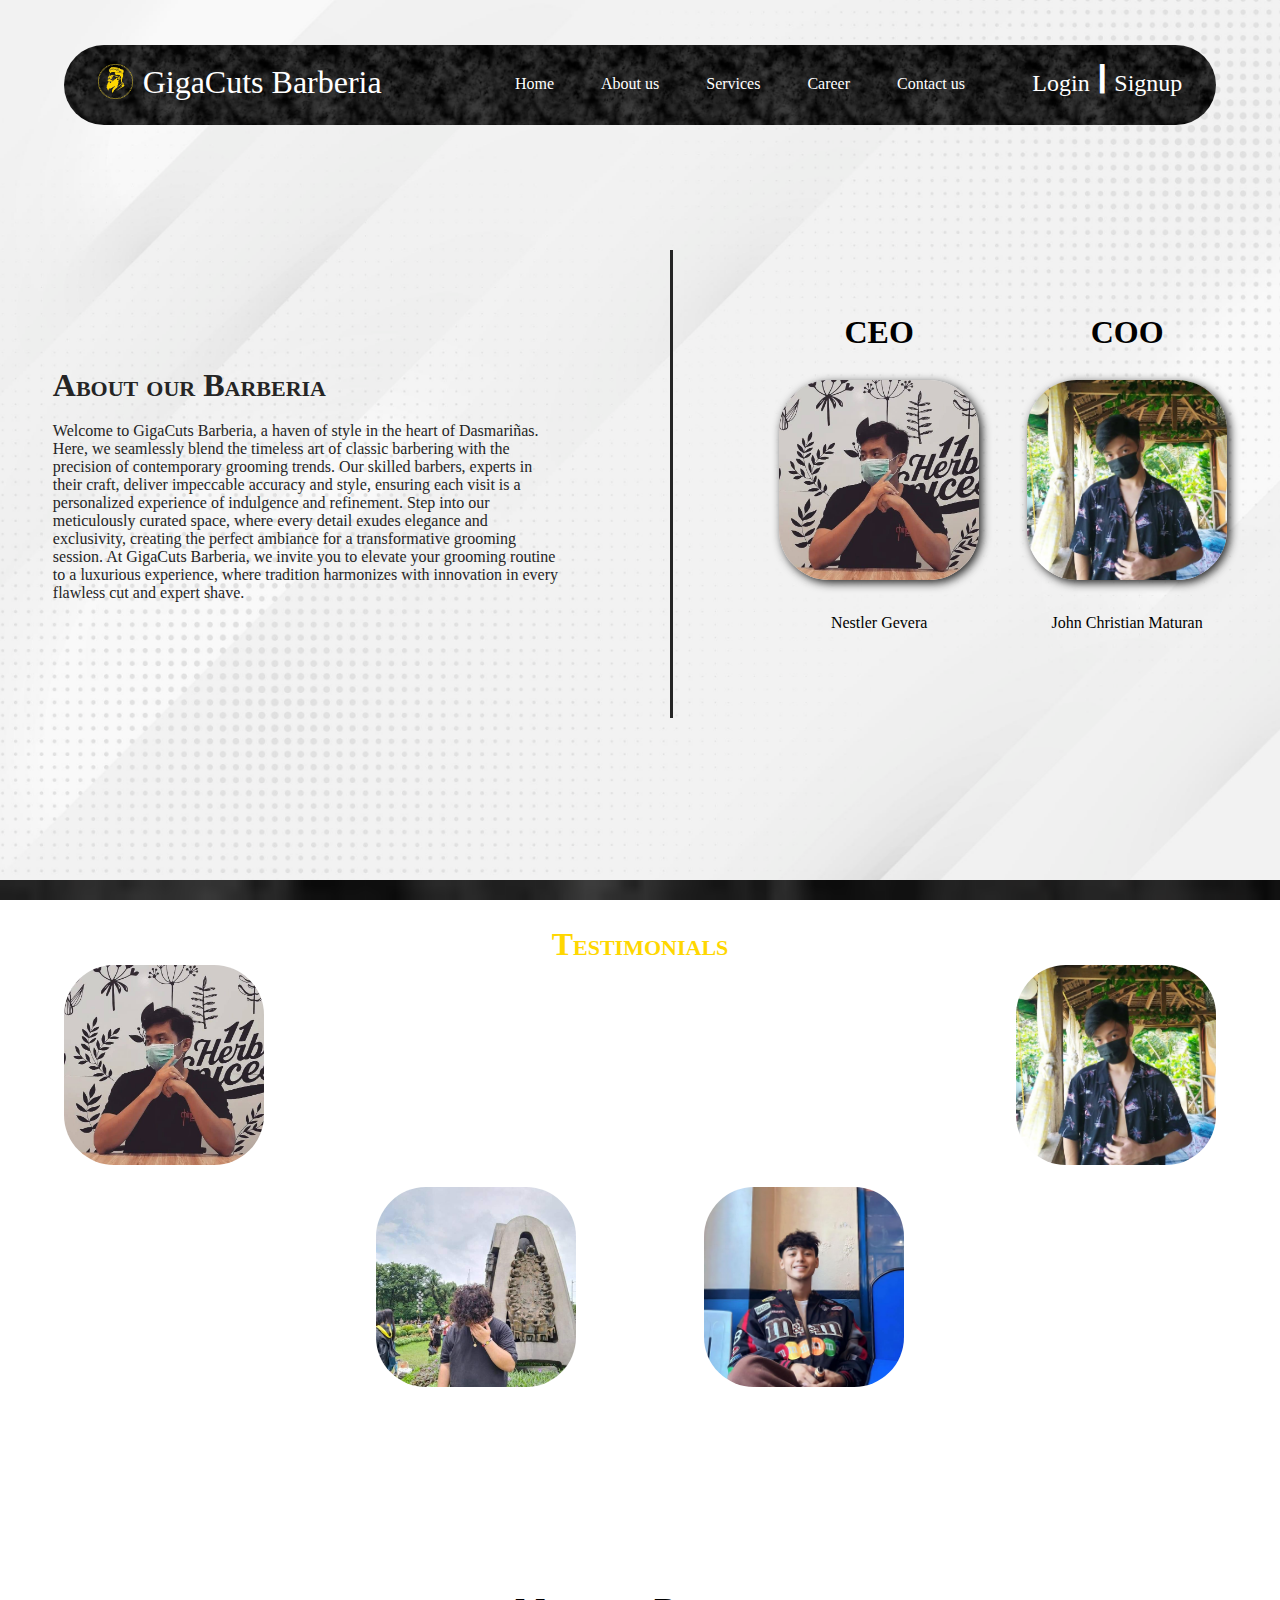
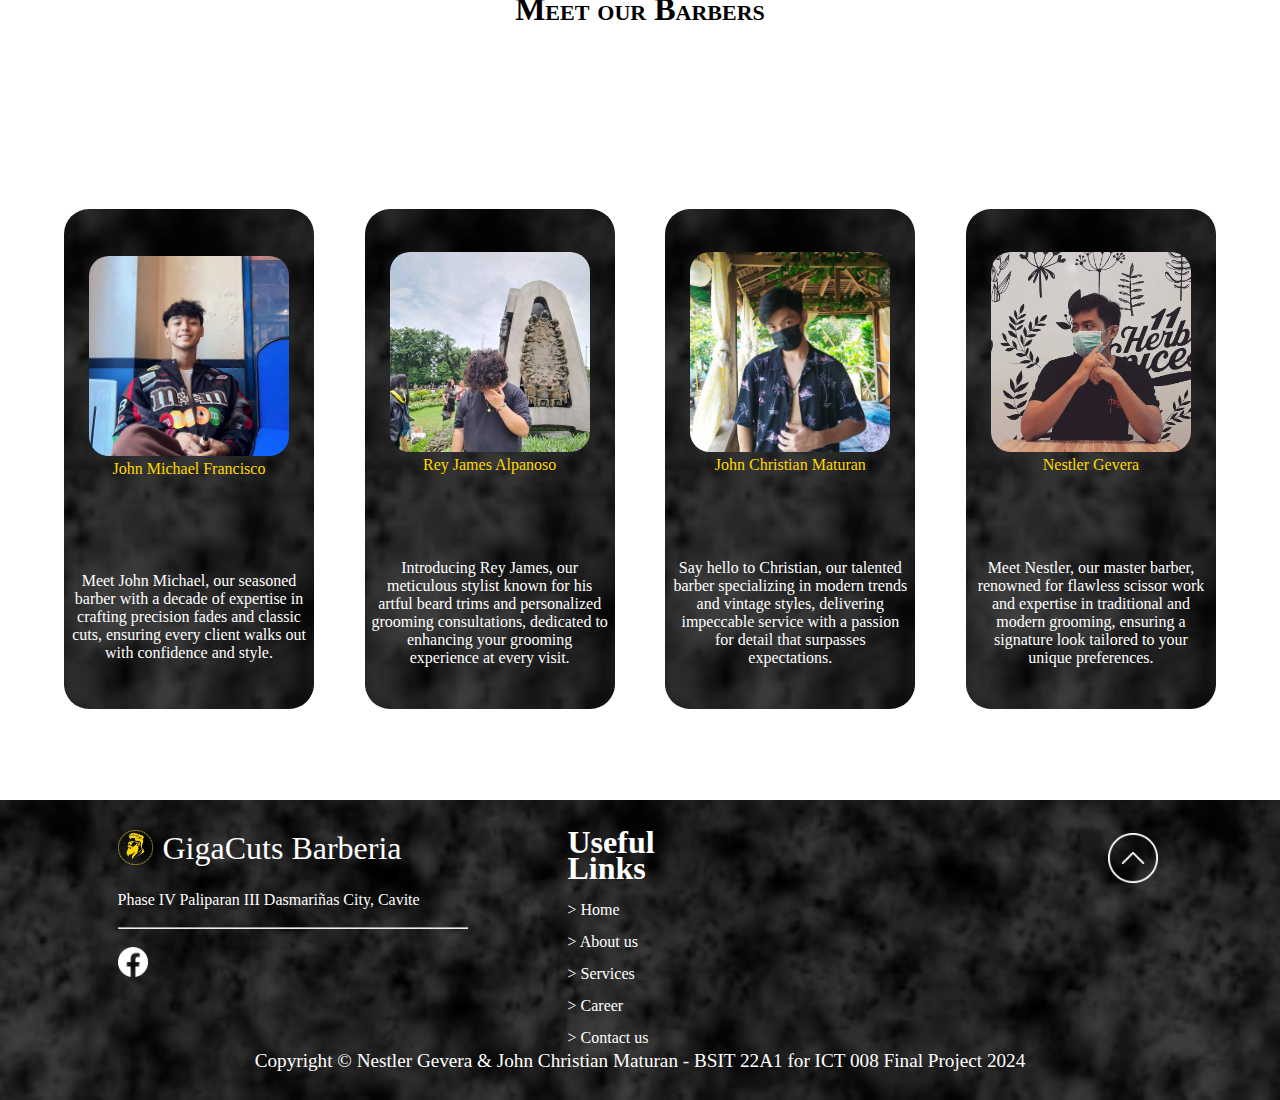
==== commit a7528943: "Added arrows in footer nav links" ====
--- a/aboutus.html
+++ b/aboutus.html
@@ -34,10 +34,10 @@
         </div>
         <section class="section" id="landing-page-section">
             <div class="lps" id="lps-1">
-                <div id="lps-content">
+                <article id="lps-content">
                     <h1>About our Barberia</h1>
                     <br>
-                    <p>
+                    <summary>
                         Welcome to GigaCuts Barberia, a haven 
                         of style in the heart of Dasmariñas. 
                         Here, we seamlessly blend the timeless 
@@ -58,8 +58,8 @@
                         where tradition harmonizes with 
                         innovation in every flawless cut and 
                         expert shave.
-                    </p>
-                </div>
+                    </summary>
+                </article>
             </div>
             <div class="lps" id="lps-2">
                 
@@ -234,11 +234,11 @@
                         <h1>Useful Links</h1>
                         <br>
                         <div id="nav-links-container">
-                            <a href="index.html">Home</a>
-                            <a href="aboutus.html">About us</a>
-                            <a href="services.html">Services</a>
-                            <a href="career.html">Career</a>
-                            <a href="contactus.html">Contact us</a>
+                            <a href="index.html">> Home</a>
+                            <a href="aboutus.html">> About us</a>
+                            <a href="services.html">> Services</a>
+                            <a href="career.html">> Career</a>
+                            <a href="contactus.html">> Contact us</a>
                         </div>
                     </div>
                 </div>
--- a/css/aboutus.css
+++ b/css/aboutus.css
@@ -151,7 +151,7 @@
 }
 
 #lps-content h1, 
-#lps-content p {
+#lps-content summary {
     font-family: Poppins;
     color: #252525;
 }
